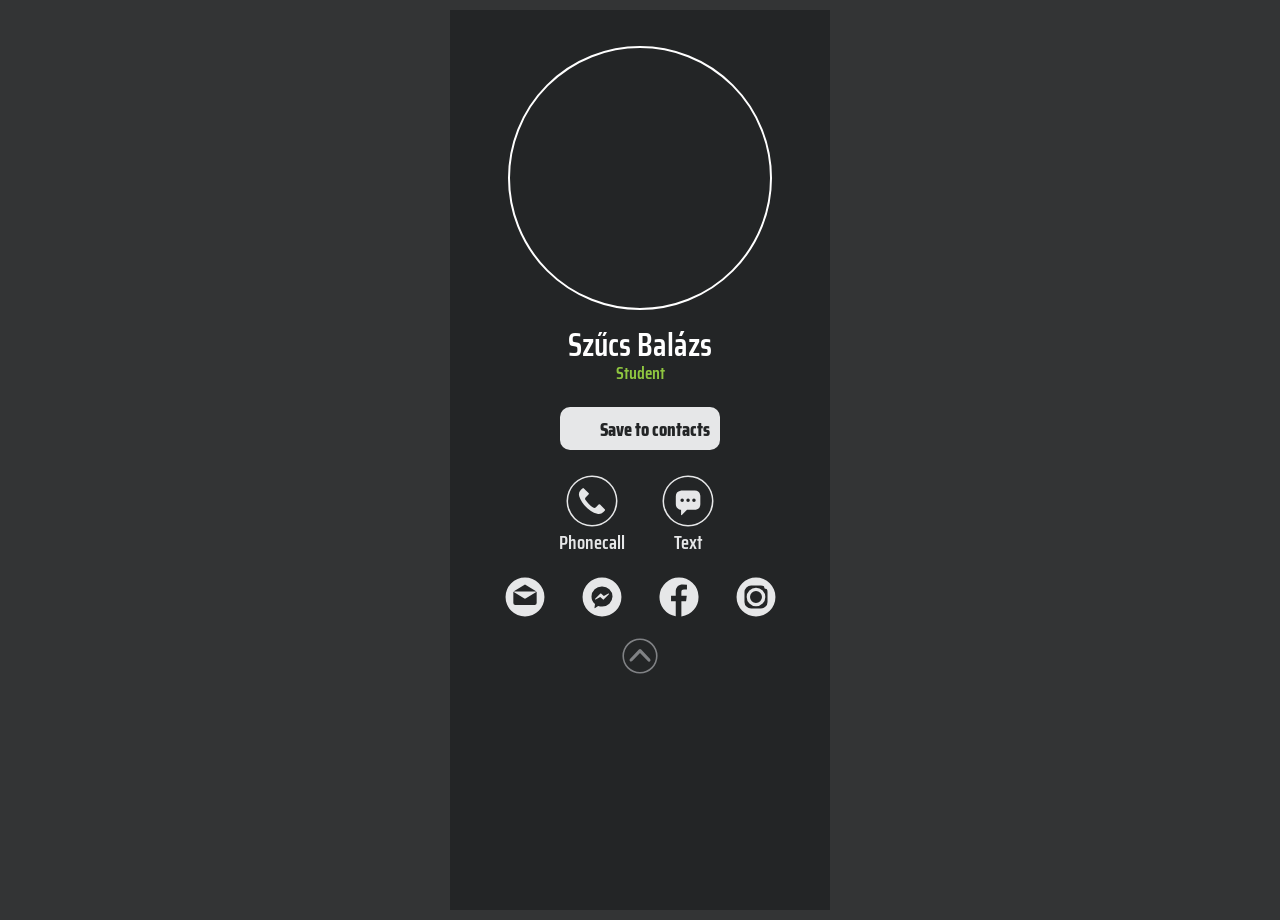
==== index.html @ 59499be9 "Add files via upload" ====
<!doctype html>

<html lang="en">
	<head>
		<meta charset="UTF-8">
		<meta name="viewport" content="height=device-height, initial-scale=1.0">
		<meta http-equiv="X-UA-Compatible" content="IE=EmulateIE8" />
		<link rel="preconnect" href="https://fonts.googleapis.com">
		<link rel="preconnect" href="https://fonts.gstatic.com" crossorigin>
		<link href="https://fonts.googleapis.com/css2?family=Saira+Condensed:wght@400;500;600;800;900&display=swap" rel="stylesheet">
		<link rel="shortcut icon" type="image/png" href="http://convertonomy.ro/img/apple-icon-57x57.png"/>
		<link rel="stylesheet" href="style.css">
		<link rel="stylesheet" href="modal.css">
		<meta name="Keywords" content="digital business card">
		<meta name="Description" content="Szucs Balazs">
        <meta name="viewport" content="width=device-width, user-scalable=0, minimal-ui">
		<title>Szucs Balazs</title>
		<meta name="theme-color" content="#808285" >
		<script src="https://ajax.googleapis.com/ajax/libs/jquery/3.4.1/jquery.min.js"></script>
	</head>
 <body id="top">
	<main class="doboz">
		<div class="profileHolder">
		 	<div class="profilePic"> </div>
		</div>

						<h1>Szűcs Balázs</h1>
				<h4>Student</h4>

				<a href='dsz2.vcf' onclick='javascript:openModalStock()' id="modal-btn 1" class="btn" target="_self">Save to contacts</a>

				<div class="row">
					<a class="main-contacts" href="tel:0040740935153" target="_blank">
						<svg class="main-contacts-buttIcon" xmlns="http://www.w3.org/2000/svg" viewBox="0 0 100 100">
							<path d="M50,99A49,49,0,0,1,1,50,49,49,0,0,1,50,1h0A48.63,48.63,0,0,1,84.64,15.35h0a49,49,0,0,1,0,69.29A48.64,48.64,0,0,1,50,99ZM50,4h0A46,46,0,0,0,17.48,82.53,45.69,45.69,0,0,0,50,96h0A46,46,0,0,0,82.52,17.47h0A45.69,45.69,0,0,0,50,4Z"/>
							<path d="M74.44,68.67h0L72,71.05a12.66,12.66,0,0,1-11.95,3.42A41.88,41.88,0,0,1,47.85,69a56.85,56.85,0,0,1-9.65-7.77A57.4,57.4,0,0,1,31,52.48a45,45,0,0,1-5.42-11,12.7,12.7,0,0,1,3.17-12.94l2.82-2.81a2,2,0,0,1,2.84,0h0l8.9,8.89a2,2,0,0,1,0,2.85h0l-5.23,5.23a4.26,4.26,0,0,0-.44,5.54,62.06,62.06,0,0,0,6.25,7.3,61.26,61.26,0,0,0,8.24,6.92A4.3,4.3,0,0,0,57.62,62l5.05-5.13a2,2,0,0,1,2.84,0h0l8.91,8.93A2,2,0,0,1,74.44,68.67Z"/>
						</svg>
						<span>Phonecall</span>
					</a>
					<a class="main-contacts" href="sms:203539439" target="_blank">
						<svg class="main-contacts-buttIcon" xmlns="http://www.w3.org/2000/svg" viewBox="0 0 100 100">
							<path d="M36.68,67a10.94,10.94,0,0,1-4.19-1.19,10.56,10.56,0,0,1-5.92-9.61c-.06-5,0-10,0-15a10.93,10.93,0,0,1,9.12-11A8.16,8.16,0,0,1,37.25,30H63.1a10.85,10.85,0,0,1,10.42,8.76,12.7,12.7,0,0,1,.21,2.3c0,5,0,9.92,0,14.89A10.86,10.86,0,0,1,65.05,66.8a12,12,0,0,1-2.39.25c-4.75,0-9.5,0-14.25,0a1,1,0,0,0-.81.34c-3.13,3.15-6.27,6.28-9.4,9.43a.88.88,0,0,1-1,.33.84.84,0,0,1-.52-.91c0-2.9,0-5.8,0-8.7ZM38.82,51.9a3.37,3.37,0,1,0-3.39-3.36A3.4,3.4,0,0,0,38.82,51.9Zm11.35,0a3.37,3.37,0,1,0-3.42-3.33A3.41,3.41,0,0,0,50.17,51.9Zm11.29,0a3.37,3.37,0,1,0-3.39-3.36A3.41,3.41,0,0,0,61.46,51.9Z"/>
							<path d="M50,99A49,49,0,0,1,1,50,49,49,0,0,1,50,1h0A48.63,48.63,0,0,1,84.64,15.35h0a49,49,0,0,1,0,69.29A48.64,48.64,0,0,1,50,99ZM50,4h0A46,46,0,0,0,17.48,82.53,45.69,45.69,0,0,0,50,96h0A46,46,0,0,0,82.52,17.47h0A45.69,45.69,0,0,0,50,4Z"/>
						</svg>
						Text
					</a>
				</div>

				<div class="row2">
					<a class="main-contacts-small" href="mailto:szucsbalazs61@gmail.com" target="_blank">
						<svg class="main-contacts-buttIcon-small" xmlns="http://www.w3.org/2000/svg" viewBox="0 0 72 72">
							<path d="M36,1A35,35,0,1,0,71,36,35,35,0,0,0,36,1Zm0,12.29L56.71,26.21H15.29ZM57,46.83h0a3.75,3.75,0,0,1-3.75,3.75H18.78A3.75,3.75,0,0,1,15,46.83V27a3.39,3.39,0,0,1,.06-.64L34.88,38.73l.08,0,.07,0a2.35,2.35,0,0,0,.44.17h0a2.05,2.05,0,0,0,.49.06h0a2,2,0,0,0,.49-.06h0a2.56,2.56,0,0,0,.43-.17l.08,0,.07,0L56.91,26.39A3.39,3.39,0,0,1,57,27v19.8Z"/>
						</svg>
					</a>
					<a class="main-contacts-small" href="https://m.me/szucs.balazs" target="_blank">
						<svg class="main-contacts-buttIcon-small" xmlns="http://www.w3.org/2000/svg" viewBox="0 0 72 72">
							<path d="M47.54,29.79l-8.2,4.47-5.11-4.38a.81.81,0,0,0-1.07,0L23.7,39.34a.79.79,0,0,0,.94,1.25l8.19-4.46,5.05,4.37a.79.79,0,0,0,1.07,0L48.41,31a.81.81,0,0,0,.14-1A.78.78,0,0,0,47.54,29.79Z"/>
							<path d="M36,1A35,35,0,1,0,71,36h0A35,35,0,0,0,36,1Zm.07,52.32a19.75,19.75,0,0,1-7-1.26L23.71,56a.82.82,0,0,1-.52.16.8.8,0,0,1-.74-.85l.95-6.57a17.82,17.82,0,0,1-6.31-13.49A18.57,18.57,0,0,1,36,17.08,18.56,18.56,0,0,1,54.93,35.22,18.56,18.56,0,0,1,36.06,53.32Z"/>
						</svg>
					</a>
					<a class="main-contacts-small" href="https://www.facebook.com/balazs.szucs" target="_blank">
						<svg class="main-contacts-buttIcon-small" xmlns="http://www.w3.org/2000/svg" viewBox="0 0 72 72">
							<path d="M36,1a35.13,35.13,0,0,0-5.86,69.77V43.48H21.66V33.66h8.48V26.42c0-8.4,5.13-13,12.62-13a68.83,68.83,0,0,1,7.57.39v8.78H45.14c-4.08,0-4.86,1.94-4.86,4.78v6.26H50l-1.27,9.82H40.28V71A35.13,35.13,0,0,0,36,1Z"/>
						</svg>
					</a>
					<a class="main-contacts-small" href="https://www.instagram.com/sz_bazsee/" target="_blank">
						<svg class="main-contacts-buttIcon-small" xmlns="http://www.w3.org/2000/svg" viewBox="0 0 72 72">
                         <path d="M36,19.22A16.78,16.78,0,1,0,52.78,36,16.79,16.79,0,0,0,36,19.22Zm0,27.56A10.78,10.78,0,1,1,46.78,36,10.79,10.79,0,0,1,36,46.78Z"/>
                          <circle cx="54.5" cy="17.5" r="4"/>
                         <path d="M36,1A35,35,0,1,0,71,36,35,35,0,0,0,36,1ZM56.75,44.78a12,12,0,0,1-12,12H27.25a12,12,0,0,1-12-12V27.22a12,12,0,0,1,12-12h17.5a12,12,0,0,1,12,12Z"/>
                        </svg>
					</a>
				</div>						
		<a class="top" href="#top" target="_self">
			<svg class="top-buttIcon" xmlns="http://www.w3.org/2000/svg" viewBox="0 0 60 60">
				<path d="M30,57.75A27.75,27.75,0,1,1,57.74,30,27.77,27.77,0,0,1,30,57.75Zm0-53A25.25,25.25,0,1,0,55.24,30,25.27,25.27,0,0,0,30,4.75Z"/>
				<path d="M16,38.85a2.5,2.5,0,0,1-1.81-4.23l14.05-14.7a2.58,2.58,0,0,1,3.62,0l14.05,14.7a2.5,2.5,0,1,1-3.62,3.46L30,25.26,17.76,38.08A2.51,2.51,0,0,1,16,38.85Z"/>
			</svg>
		</a>

	</main>

	<!-- MODAL -->

	<div id="my-modal" class="modal">
		<div class="modal-content">		
				
			<div class="modal-body">
				<!-- 
				<span class="close">
					<svg xmlns="http://www.w3.org/2000/svg" viewBox="0 0 19 19" height="19px" alt="close language selection">
						<defs><style>.x{fill:#F1F2F2;}</style></defs><title>x</title>
						<polygon class="x" points="19 2.31 16.69 0 9.5 7.19 2.31 0 0 2.31 7.19 9.5 0 16.69 2.31 19 9.5 11.81 16.69 19 19 16.69 11.81 9.5 19 2.31">
					</svg>
				</span>		
				<img id="nagyitas" src="#" width="100%" alt="" />
				-->

				<span class="closex">
						<svg xmlns="http://www.w3.org/2000/svg" viewBox="0 0 19 19" height="19px" alt="close language selection">
							<defs><style>.x{fill:#F1F2F2;}</style></defs><title>x</title>
							<polygon class="x" points="19 2.31 16.69 0 9.5 7.19 2.31 0 0 2.31 7.19 9.5 0 16.69 2.31 19 9.5 11.81 16.69 19 19 16.69 11.81 9.5 19 2.31">
						</svg>
					</span>	

				<div class="howtoSave">
					
					<span class="zold">Open</span> 
					<br /><span class="vastag">the downloaded</span> 
					<br />digital business card
					<br />with your <span class="vastag">contacts app</span> 
					<br />and <span class="zold">save it</span>.
				</div>
			</div>
			
		</div>
	</div>

	<script src="modal.js"></script>
	<script type="text/javascript" src="mobileBtns.js"></script>
 </body>
</html>
---- style.css ----
html{
    height: 100vh;
    scroll-behavior: smooth;
}

* {
    margin: 0;
    padding: 0;
}
  
body{
    background-color: #333435;
    color: white;
    margin: 0;
    font-family: 'Saira Condensed', sans-serif;
    font-weight: 500;
    display: flex;
    flex-direction: column;
    min-height: 100%;
    align-items: center;
    justify-content: center;
    flex-wrap: wrap;
}

a, a:hover,  a:active {
    text-decoration: none;
    -webkit-tap-highlight-color: rgba(0,0,0,0);
    -webkit-tap-highlight-color: transparent;
    color: white;
  }

.doboz{
    background-color: #232526;
    background-image: url('img/contactonomy-background.png');
    background-repeat: no-repeat;
    background-position: center top;
    background-size: 100%;
    display: flex;
    justify-content: flex-start;
    flex-direction: column;
    align-items: center;
    flex-wrap: wrap;
    width: 100vw;
    min-height: 100vh;
}

.row, .row2{
    margin-top: 0px;
    width: 100%;
    display: flex;
    flex-direction: row;
    justify-content: center;
    /*border: 1px solid white;*/
}

.row{
    margin-top: 15px;
}

.profileHolder{
    margin-top: 4vh;
    margin-bottom: 10px;
    width: 55vw;
    height: 55vw;
    max-width: 350px;
    max-height: 350px;
    /*background: blue;*/
    background-size: cover;
    background-position: 50% 50%;
    background-repeat: no-repeat;
    border-radius: 50%;
    border: solid 2px #FFFFFF;
}

.profilePic{
    margin: 7px;
    width: calc(100% - 14px);
    height: calc(100% - 14px);
    background: url('img/forestpfp.jpg');
    background-size: cover;
    background-position: 50% 50%;
    background-repeat: no-repeat;
    border-radius: 50%;
}


@media screen and (orientation: portrait) {
    .doboz {
        max-width: 520px;
    }
}
  
@media screen and (orientation: landscape) {
    .doboz {
        /*width: 40vh;*/
        margin-top: 10px;
        margin-bottom: 10px;
        max-width: 380px;
        background-size: inherit;
        /*box-shadow: 0px 0px 15px rgba(255,255,255,0.5);*/
    }
    .profileHolder{
        max-width: 260px;
        max-height: 260px;
    }
}

h1, h4{
    font-weight: 600;
}

h4{
    line-height: 0.4em;
    font-size: 1.1em;
    color: #8FC640;
}

h2{
    color: #8FC640;
}

/* -------------- btn -------------- */

.btn, .btnx {
    background-color: #E6E7E8;
    border-radius: 10px;
    color: #232526;
    border: none;
    text-decoration: none;
    background-image: url('img/02-save-my-contact-details.svg');
    background-repeat: no-repeat;
    background-position: 8px 50%;
    background-size: 28px;
    padding: 7px 10px 6px 40px; 
    font-size: 19px;
    font-weight: 800;
    text-align: center;
    margin-top: 30px;
    cursor: pointer;
    transition: background-color 0.5s;
    -webkit-tap-highlight-color: rgba(0,0,0,0);
    -webkit-tap-highlight-color: transparent;
}

.btnx{
    background-image: url('img/01-continue-to-my-digital-business-card.svg');
    font-family: 'Saira Condensed', sans-serif;
    font-weight: 800;
}

.btn:active,
.btn:focus,
.btnx:active,
.btnx:focus{
    color: #232526;
    background-color: #E6E7E8;
}

.btnHover:hover,
.btnxHover:hover {
    color: #232526;
    background-color: #8FC640;
}

@media screen and (min-width: 1100px){
    .btn:hover,
    .btnx:hover
    {
        color: #232526;
        background-color: #8FC640;
    }
}

/* -------------- main-contacts -------------- */

.main-contacts {
    color:#E6E7E8;
    font-size: 19px;
    font-weight: 600;
    text-decoration: none;
    margin: 10px;
    display: flex;
    align-items: center;
    justify-content: center;
    flex-direction: column;
    width: 20%;
    transition: 0.5s;
    -webkit-tap-highlight-color: rgba(0,0,0,0);
    -webkit-tap-highlight-color: transparent;
    /*border: 1px white solid;*/
}

.main-contacts-buttIcon{
    width: 52px;
    fill: #E6E7E8;
    transition: 0.5s;
}

/* svg csel! */
.csel{
    stroke: #E6E7E8;
    transition: 0.5s;
}

.main-contacts:active,
.main-contacts:focus{
    color:#E6E7E8;
}

.main-contacts-hover:hover,
.main-contacts-hover:hover .main-contacts-buttIcon
{
    color: #8FC640;
    fill: #8FC640;
    
}

.main-contacts-hover:hover .main-contacts-buttIcon .csel{
    stroke: #8FC640;
}

@media screen and (min-width: 1100px){
    .main-contacts:hover,
    .main-contacts:hover .main-contacts-buttIcon
    {
        color: #8FC640;
        fill: #8FC640;
    }
    .main-contacts:hover .main-contacts-buttIcon .csel{
        stroke: #8FC640;
    }
}

/* -------------- main-contacts-small -------------- */

.main-contacts-small {
    color:#E6E7E8;
    font-size: 19px;
    font-weight: 600;
    text-decoration: none;
    margin: 10px;
    display: flex;
    align-items: center;
    justify-content: center;
    flex-direction: column;
    width: 15%;
    transition: 0.5s;
    -webkit-tap-highlight-color: rgba(0,0,0,0);
    -webkit-tap-highlight-color: transparent;
    /*border: 1px white solid;*/
}

.main-contacts-buttIcon-small{
    width: 40px;
    fill: #E6E7E8;
    transition: 0.5s;
}

.main-contacts-small:active,
.main-contacts-small:focus{
    color:#E6E7E8;
}

.main-contacts-small-hover:hover,
.main-contacts-small-hover:hover .main-contacts-buttIcon-small
{
    color: #8FC640;
    fill: #8FC640;
    
}

.main-contacts-small-hover:hover .main-contacts-buttIcon-small .csel{
    stroke: #8FC640;
}

@media screen and (min-width: 1100px){
    .main-contacts-small:hover,
    .main-contacts-small:hover .main-contacts-buttIcon-small
    {
        color: #8FC640;
        fill: #8FC640;
    }
    .main-contacts-small:hover .main-contacts-buttIcon-small .csel{
        stroke: #8FC640;
    }
}

/* -------------- company -------------- */
   
.company{
    width: 100%;
    margin-top: 15px;
    padding-top: 15px;
    padding-bottom: 15px;
    background-color: #414042;
    display: flex;
    align-items: center;
    justify-content: center;
    flex-direction: column;
}

.contactonomy{
    width: 60%;
    padding-top: 10px;
}

.cmenu{
    width: 38%;
    padding-top: 34px;
    padding-bottom: 10px;
}

.org {
    color:#8FC640;
    font-size: 19px;
    font-weight: 600;
    text-decoration: none;
    margin: 10px;
    display: flex;
    align-items: center;
    justify-content: center;
    flex-direction: column;
    width: 8%;
    transition: 0.5s;
    -webkit-tap-highlight-color: rgba(0,0,0,0);
    -webkit-tap-highlight-color: transparent;
    /*border: 1px white solid;*/
}

.org-buttIcon{
    width: 32px;
    fill: #8FC640;
    transition: 0.5s;
}

.org:active,
.org:focus{
    color:#8FC640;
}

.org-hover:hover,
.org-hover:hover .org-buttIcon
{
    color: #E6E7E8;
    fill: #E6E7E8;
}

.org-hover:hover .org-buttIcon .csel{
    stroke: #E6E7E8;
}

@media screen and (min-width: 1100px){
    .org:hover,
    .org:hover .org-buttIcon
    {
        color: #E6E7E8;
        fill: #E6E7E8;
    }
    .org:hover .org-buttIcon .csel{
        stroke: #E6E7E8;
    }
}

/* -------------- top -------------- */

.top {
    color:#808285;
    font-size: 19px;
    font-weight: 600;
    text-decoration: none;
    margin: 10px;
    display: flex;
    align-items: center;
    justify-content: center;
    flex-direction: column;
    width: 12%;
    transition: 0.5s;
    -webkit-tap-highlight-color: rgba(0,0,0,0);
    -webkit-tap-highlight-color: transparent;
    /*border: 1px white solid;*/
}

.top-buttIcon{
    width: 38px;
    fill: #808285;
    transition: 0.5s;
}

.top:active,
.top:focus{
    color:#808285;
}

.top-hover:hover,
.top-hover:hover .top-buttIcon
{
    color: #8FC640;
    fill: #8FC640;
}

.top-hover:hover .top-buttIcon .csel{
    stroke: #8FC640;
}

@media screen and (min-width: 1100px){
    .top:hover,
    .top:hover .top-buttIcon
    {
        color: #8FC640;
        fill: #8FC640;
    }
    .top:hover .top-buttIcon .csel{
        stroke: #8FC640;
    }
}

/* -------------- form -------------- */

.contactus{
    display: flex;
    align-items: center;
    justify-content: center;
    flex-wrap: wrap;
}

.elem,
.cbox
{
    width: 100%;
    padding: 0px 20px;
}

.cbox{
    margin-top: 10px;
    text-align: center;
}

.elem input[type="text"]
{
    width: 80%;
    background: none;
    border: 0;
    border-bottom: 2px solid #8fc640;
    color: white;
    background-color: #232526;
    padding: 10px;
    transition: all .4s ease-in-out;
    margin: 10px 30px;
    text-align: center;
    font-family: 'Saira Condensed', sans-serif;
    font-weight: 500;
    font-size: 22px;
}

.elem textarea:focus, .elem input[type="text"]:focus{
    outline: none;
	font-style: normal;
}

.elem input:-webkit-autofill, .elem textarea:-webkit-autofill {
    background-color: #808285;
    background-image: none;
	/*color: white;*/
    /*border-bottom: 2px solid #1a592d;*/
	transition: background-color 5000s;
}

::-webkit-input-placeholder { /* Edge */
    color: #aaaaaa;
  }
  
  :-ms-input-placeholder { /* Internet Explorer */
    color: #aaaaaa;
  }
  
  ::placeholder {
    color: #aaaaaa;
  }
---- modal.css ----
/* ----- MODAL -------- */

.modal {
  display: none;
  position: fixed;
  z-index: 1000;
  left: 0;
  top: 0;
  height: 100%;
  width: 100%;
  overflow: hidden;
  background-color: rgba(0, 0, 0, 0.5);
}

.modal-content {
  margin: auto;
  width: 80%;
  /*min-width: 250px;*/
  max-width: 320px;
  /*box-shadow: 0 5px 8px 0 rgba(0, 0, 0, 0.2), 0 7px 20px 0 rgba(0, 0, 0, 0.17);*/
  animation-name: modalopen;
  animation-duration: 1s; /*--modal-duration*/
  /*border-radius: 5px;*/
}

.modal-body {
  padding: 0px 0px;
  margin: 0px;
  /*background:#F1F2F2;*/
  text-align:center;
}

.modal-body a {
  opacity: 1;
  text-decoration: none;
}

.modal-body a:hover {
  opacity: .8;
  text-decoration: none;
}

.modal-body img{
  box-shadow: 0px 0px 15px #353839;
  /*border-radius: 5px;*/
}

.close {
  margin: 7px;
  /*color: #4d4d4d;*/
  color: #F1F2F2;
  float: right;
  width: 19px;
  height: 19px;
  /*font-size: 30px;
  border: solid #4d4d4d 2px;*/
  /*#58595b*/
  position: relative;
  top: 0px;
  right: 0px;
}

.close:hover,
.close:focus {
  /*color: #4d4d4d;*/
  color: #F1F2F2;
  transform: rotate(90deg);
  transition: .3s;
  text-decoration: none;
  cursor: pointer;
}

@keyframes modalopen {
  from {
    opacity: 0;
  }
  to {
    opacity: 1;
  }
}


.howtoSave{
  width: 70%;
  max-width: 300px;
  padding:10px;
  margin: 0 auto;
  box-shadow: 0px 0px 15px #8FC640;
  /*border: 1px solid white;*/
  background-color: #232526; /*#333435*/
  font-size: 22px;
}

.vastag{
  font-weight: 800;
}

.zold{
  color: #8FC640;
}

.closex {
  margin: 7px;
  color: #F1F2F2;
  float: right;
  width: 19px;
  height: 19px;
  /*position: relative;
  top: -10px;
  right: -10px;*/
}

.closex:hover,
.closex:focus {
  /*color: #4d4d4d;*/
  color: #F1F2F2;
  transform: rotate(90deg);
  transition: .3s;
  text-decoration: none;
  cursor: pointer;
}
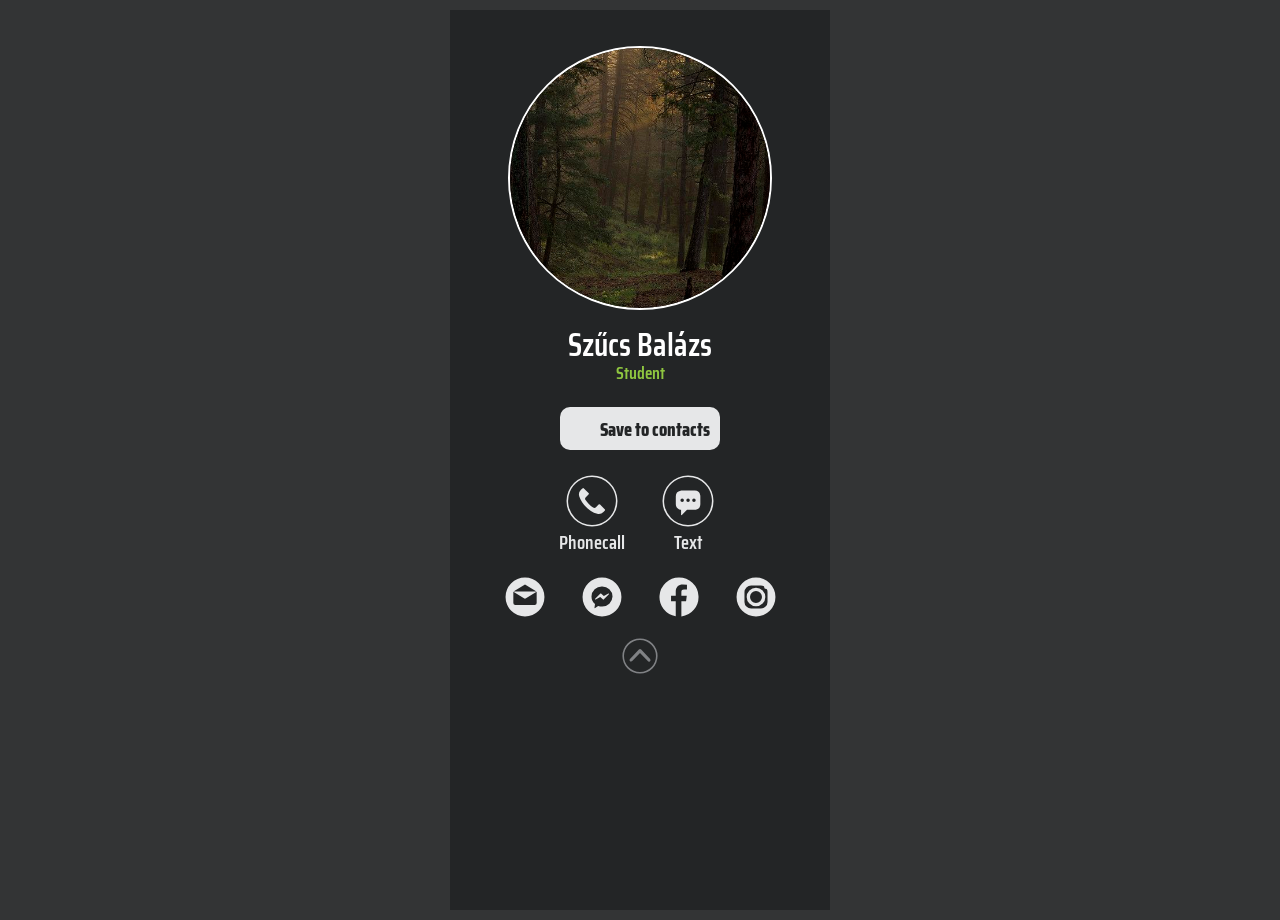
==== commit 1106d932: "index.html" ====
--- a/index.html
+++ b/index.html
@@ -21,6 +21,7 @@
  <body id="top">
 	<main class="doboz">
 		<div class="profileHolder">
+			  <img src="forestpfp.jpg" alt="Szűcs Balázs" style="width: 100%; height: 100%; object-fit: cover; border-radius: 50%;">
 		 	<div class="profilePic"> </div>
 		</div>
 
@@ -119,4 +120,4 @@
 	<script src="modal.js"></script>
 	<script type="text/javascript" src="mobileBtns.js"></script>
  </body>
-</html>+</html>
